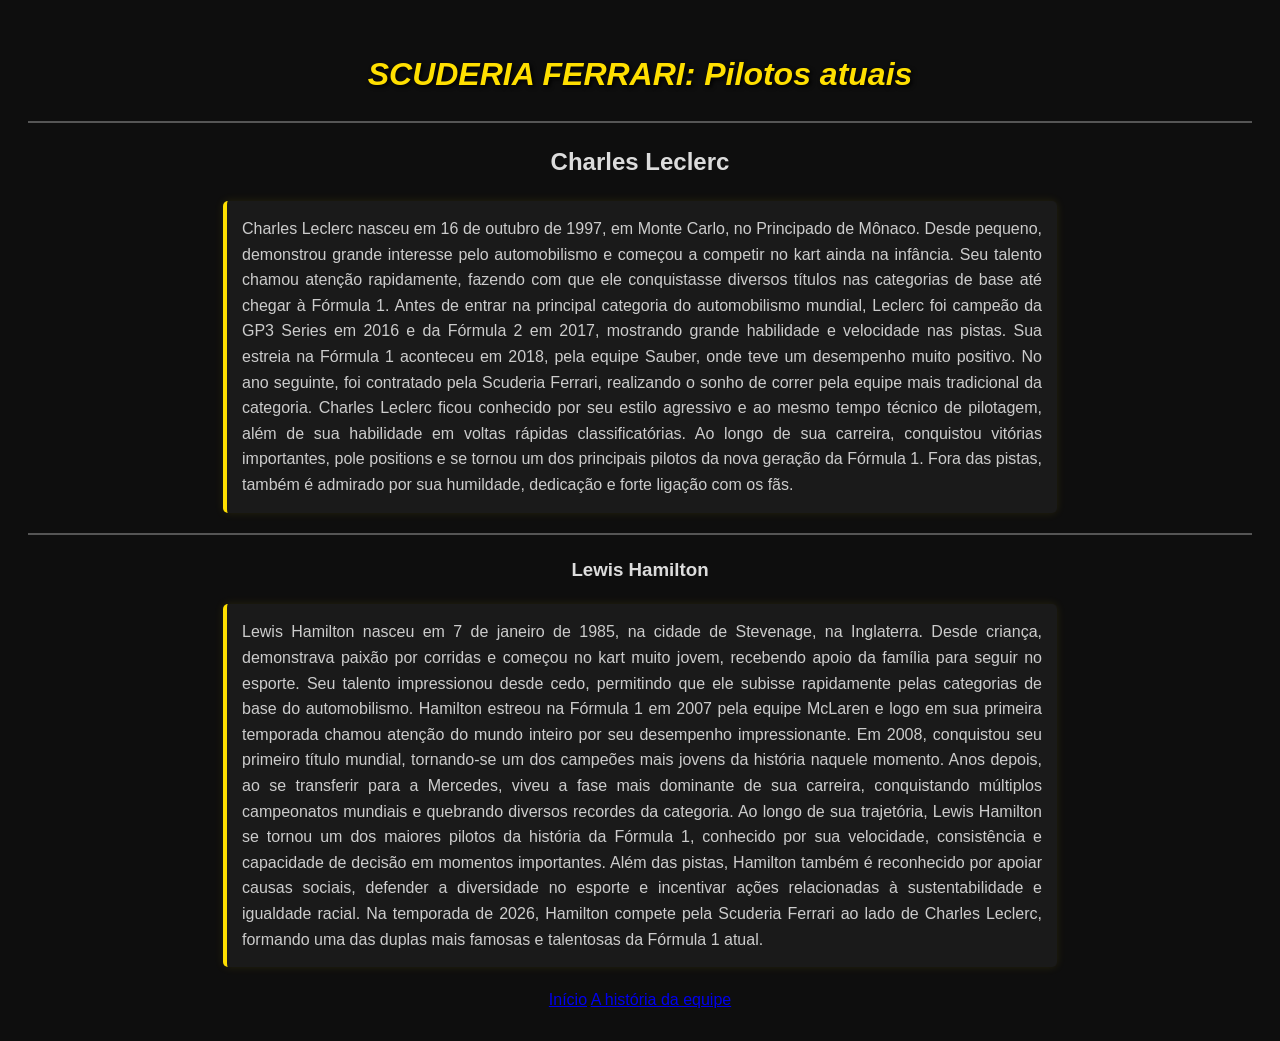
==== caracteres.html @ 8adf7a8c "Update caracteres.html" ====
<!DOCTYPE html>
<html lang="pt-br">
<head>
    <meta charset="UTF-8">
    <meta name="viewport" content="width=device-width, initial-scale=1.0">
    <link rel="stylesheet" href="caracteres.css">
    <title>Pilotos atuais</title>
</head>
<body>
    <h1> SCUDERIA FERRARI: Pilotos atuais</h1>
    <hr>
<h2>Charles Leclerc</h2>
    <p>
Charles Leclerc nasceu em 16 de outubro de 1997, em Monte Carlo, no Principado de Mônaco. Desde pequeno, demonstrou grande interesse pelo automobilismo e começou a competir no kart ainda na infância. Seu talento chamou atenção rapidamente, fazendo com que ele conquistasse diversos títulos nas categorias de base até chegar à Fórmula 1.

Antes de entrar na principal categoria do automobilismo mundial, Leclerc foi campeão da GP3 Series em 2016 e da Fórmula 2 em 2017, mostrando grande habilidade e velocidade nas pistas. Sua estreia na Fórmula 1 aconteceu em 2018, pela equipe Sauber, onde teve um desempenho muito positivo. No ano seguinte, foi contratado pela Scuderia Ferrari, realizando o sonho de correr pela equipe mais tradicional da categoria.

Charles Leclerc ficou conhecido por seu estilo agressivo e ao mesmo tempo técnico de pilotagem, além de sua habilidade em voltas rápidas classificatórias. Ao longo de sua carreira, conquistou vitórias importantes, pole positions e se tornou um dos principais pilotos da nova geração da Fórmula 1. Fora das pistas, também é admirado por sua humildade, dedicação e forte ligação com os fãs.
    </p>
  <hr>
  <h3>Lewis Hamilton</h3>
  <p> Lewis Hamilton nasceu em 7 de janeiro de 1985, na cidade de Stevenage, na Inglaterra. Desde criança, demonstrava paixão por corridas e começou no kart muito jovem, recebendo apoio da família para seguir no esporte. Seu talento impressionou desde cedo, permitindo que ele subisse rapidamente pelas categorias de base do automobilismo.

Hamilton estreou na Fórmula 1 em 2007 pela equipe McLaren e logo em sua primeira temporada chamou atenção do mundo inteiro por seu desempenho impressionante. Em 2008, conquistou seu primeiro título mundial, tornando-se um dos campeões mais jovens da história naquele momento. Anos depois, ao se transferir para a Mercedes, viveu a fase mais dominante de sua carreira, conquistando múltiplos campeonatos mundiais e quebrando diversos recordes da categoria.

Ao longo de sua trajetória, Lewis Hamilton se tornou um dos maiores pilotos da história da Fórmula 1, conhecido por sua velocidade, consistência e capacidade de decisão em momentos importantes. Além das pistas, Hamilton também é reconhecido por apoiar causas sociais, defender a diversidade no esporte e incentivar ações relacionadas à sustentabilidade e igualdade racial.

Na temporada de 2026, Hamilton compete pela Scuderia Ferrari ao lado de Charles Leclerc, formando uma das duplas mais famosas e talentosas da Fórmula 1 atual.</p>
    <footer>
    <a href="index.html"> Início</a>
    <a href="temporada.html"> A história da equipe</a>
</footer>
</body>
</html>
---- caracteres.css ----
body {
    background-color: #0e0e0e;
    color: #dcdcdc;
    font-family: 'Segoe UI', Tahoma, Geneva, Verdana, sans-serif;
    text-align: center;
    padding: 20px;
    line-height: 1.6;
}

h1 {
    color: #ffdf00; 
    font-style: italic;
    font-size: 2em;
    text-shadow: 2px 2px 4px #000;
    margin-bottom: 10px;
}

hr {
    border: none;
    height: 2px;
    background-color: #555;
    margin: 20px 0;
}

p {
    max-width: 800px;
    margin: 20px auto;
    text-align: justify;
    background-color: #1a1a1a;
    padding: 15px;
    border-left: 4px solid #ffdf00;
    border-radius: 5px;
    box-shadow: 0 0 10px rgba(255, 223, 0, 0.1);
    color: #ccc;
}
footer{
    color: #f5c518;
}
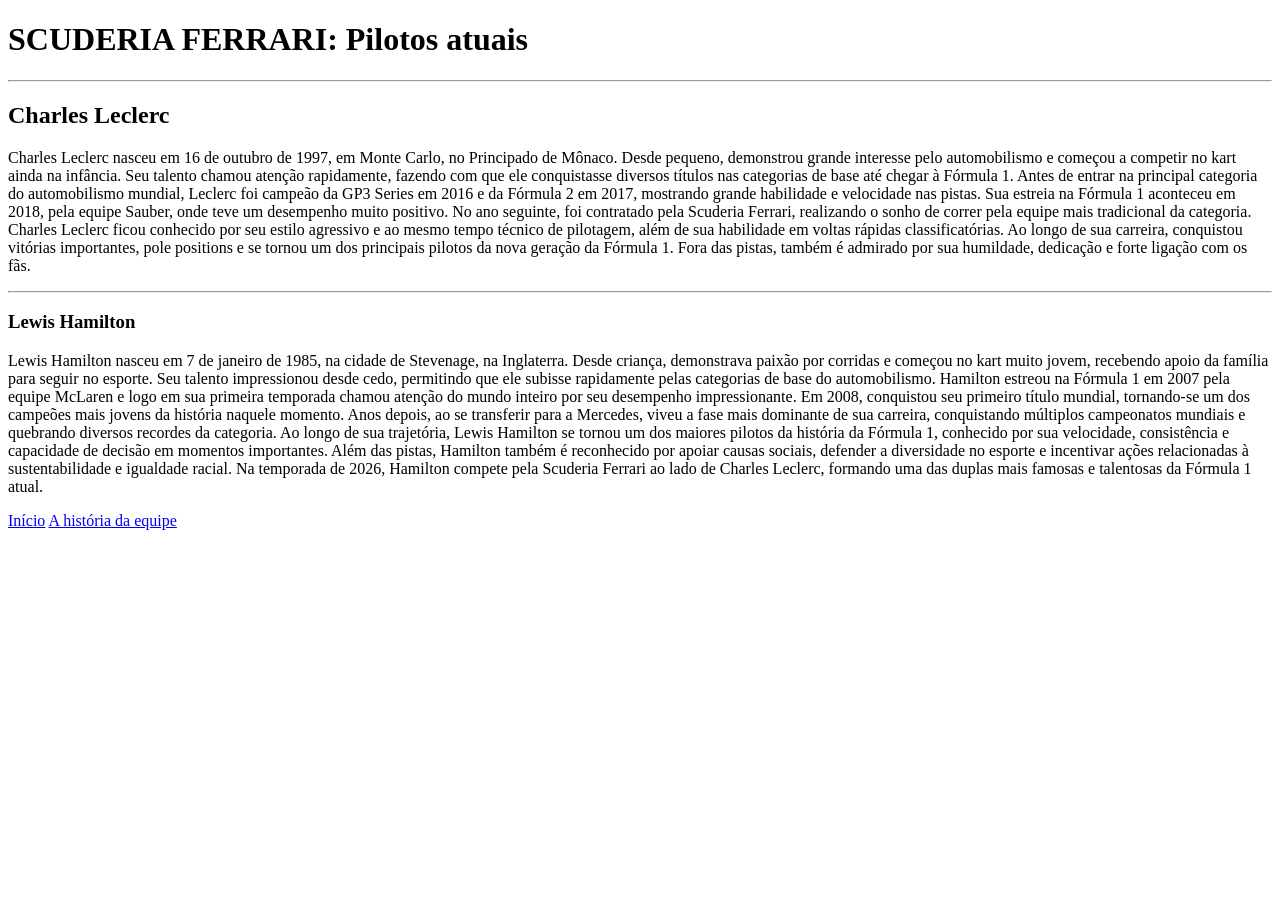
==== commit 26a7b91a: "Update caracteres.html" ====
--- a/caracteres.html
+++ b/caracteres.html
@@ -3,7 +3,7 @@
 <head>
     <meta charset="UTF-8">
     <meta name="viewport" content="width=device-width, initial-scale=1.0">
-    <link rel="stylesheet" href="caracteres.css">
+    <link rel="stylesheet" href="caracteres.html">
     <title>Pilotos atuais</title>
 </head>
 <body>
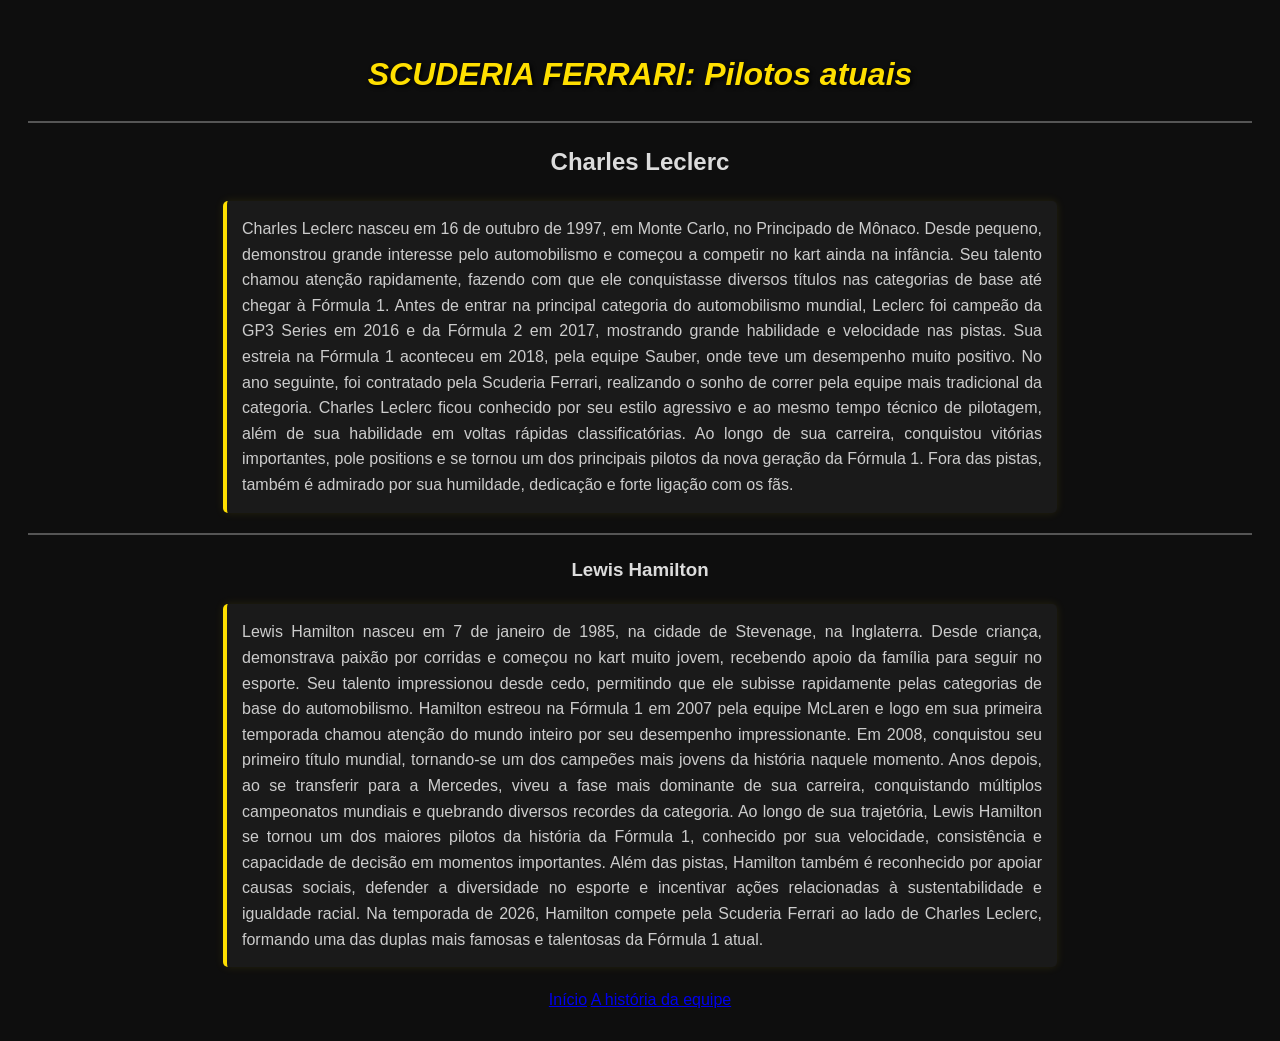
==== commit aba6a521: "Update caracteres.html" ====
--- a/caracteres.html
+++ b/caracteres.html
@@ -3,7 +3,7 @@
 <head>
     <meta charset="UTF-8">
     <meta name="viewport" content="width=device-width, initial-scale=1.0">
-    <link rel="stylesheet" href="caracteres.html">
+    <link rel="stylesheet" href="caracteres.css">
     <title>Pilotos atuais</title>
 </head>
 <body>
--- a/caracteres.css
+++ b/caracteres.css
@@ -0,0 +1,38 @@
+body {
+    background-color: #0e0e0e;
+    color: #dcdcdc;
+    font-family: 'Segoe UI', Tahoma, Geneva, Verdana, sans-serif;
+    text-align: center;
+    padding: 20px;
+    line-height: 1.6;
+}
+
+h1 {
+    color: #ffdf00; 
+    font-style: italic;
+    font-size: 2em;
+    text-shadow: 2px 2px 4px #000;
+    margin-bottom: 10px;
+}
+
+hr {
+    border: none;
+    height: 2px;
+    background-color: #555;
+    margin: 20px 0;
+}
+
+p {
+    max-width: 800px;
+    margin: 20px auto;
+    text-align: justify;
+    background-color: #1a1a1a;
+    padding: 15px;
+    border-left: 4px solid #ffdf00;
+    border-radius: 5px;
+    box-shadow: 0 0 10px rgba(255, 223, 0, 0.1);
+    color: #ccc;
+}
+footer{
+    color: #f5c518;
+}
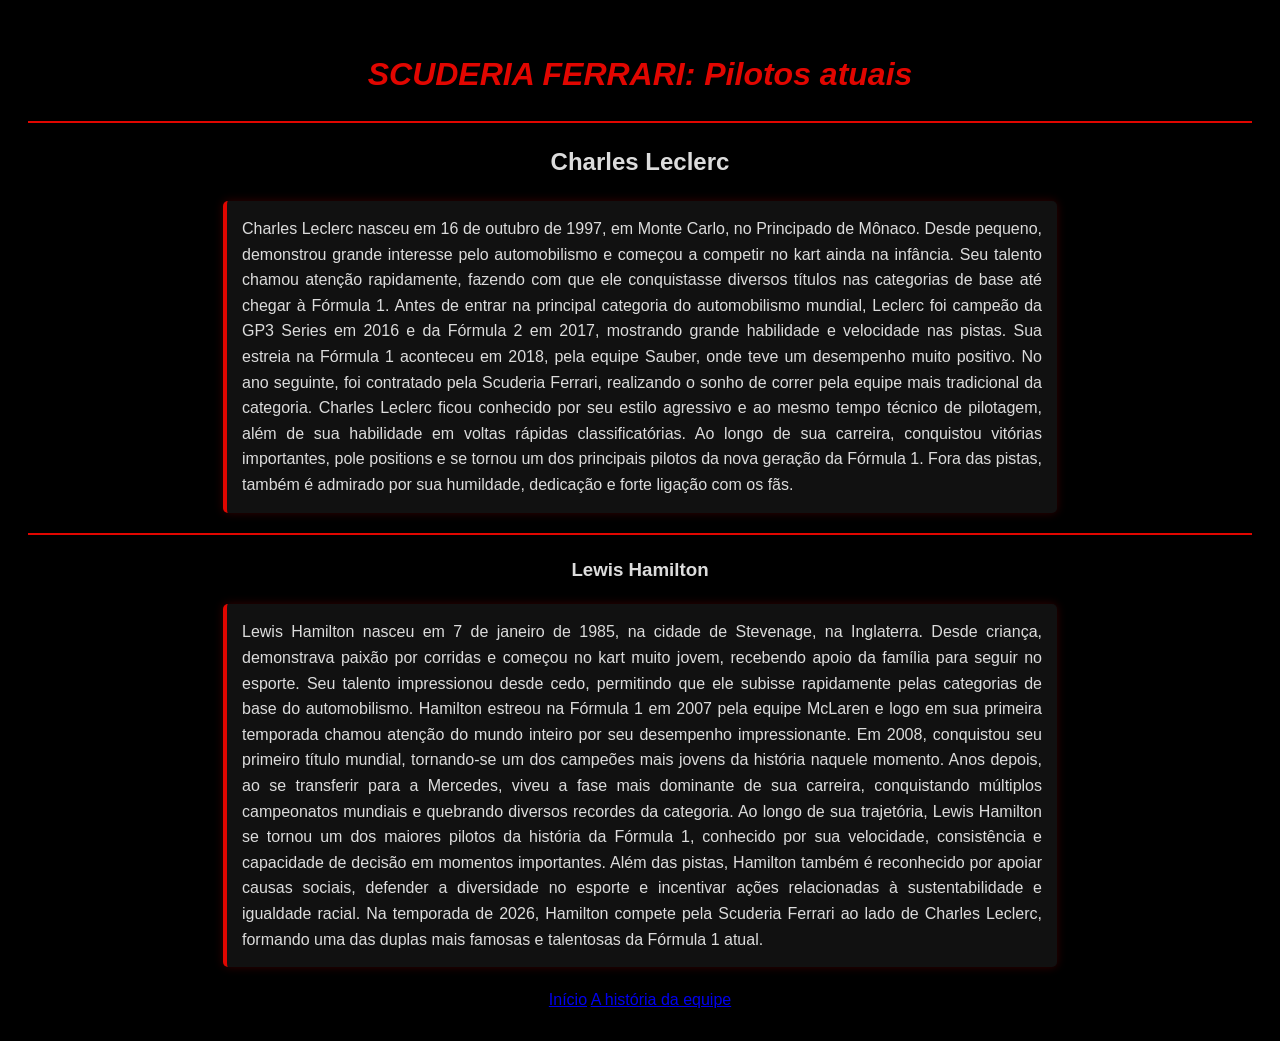
==== commit 15284f79: "Update caracteres.html" ====
--- a/caracteres.html
+++ b/caracteres.html
@@ -28,7 +28,7 @@
 Na temporada de 2026, Hamilton compete pela Scuderia Ferrari ao lado de Charles Leclerc, formando uma das duplas mais famosas e talentosas da Fórmula 1 atual.</p>
     <footer>
     <a href="index.html"> Início</a>
-    <a href="temporada.html"> A história da equipe</a>
+    <a href="historia-equipe.html"> A história da equipe</a>
 </footer>
 </body>
 </html>
--- a/caracteres.css
+++ b/caracteres.css
@@ -1,5 +1,5 @@
 body {
-    background-color: #0e0e0e;
+    background-color: #000000;
     color: #dcdcdc;
     font-family: 'Segoe UI', Tahoma, Geneva, Verdana, sans-serif;
     text-align: center;
@@ -8,7 +8,7 @@
 }
 
 h1 {
-    color: #ffdf00; 
+   color: #E10600; 
     font-style: italic;
     font-size: 2em;
     text-shadow: 2px 2px 4px #000;
@@ -18,7 +18,7 @@
 hr {
     border: none;
     height: 2px;
-    background-color: #555;
+    background-color: #E10600;
     margin: 20px 0;
 }
 
@@ -26,13 +26,14 @@
     max-width: 800px;
     margin: 20px auto;
     text-align: justify;
-    background-color: #1a1a1a;
+    background-color: #111111;
     padding: 15px;
-    border-left: 4px solid #ffdf00;
+    border-left: 4px solid #E10600;
     border-radius: 5px;
-    box-shadow: 0 0 10px rgba(255, 223, 0, 0.1);
-    color: #ccc;
+    box-shadow: 0 0 10px rgba(255, 0, 0, 0.2);
+    color: #dcdcdc;
 }
-footer{
-    color: #f5c518;
+
+footer {
+    color:#E10600;
 }
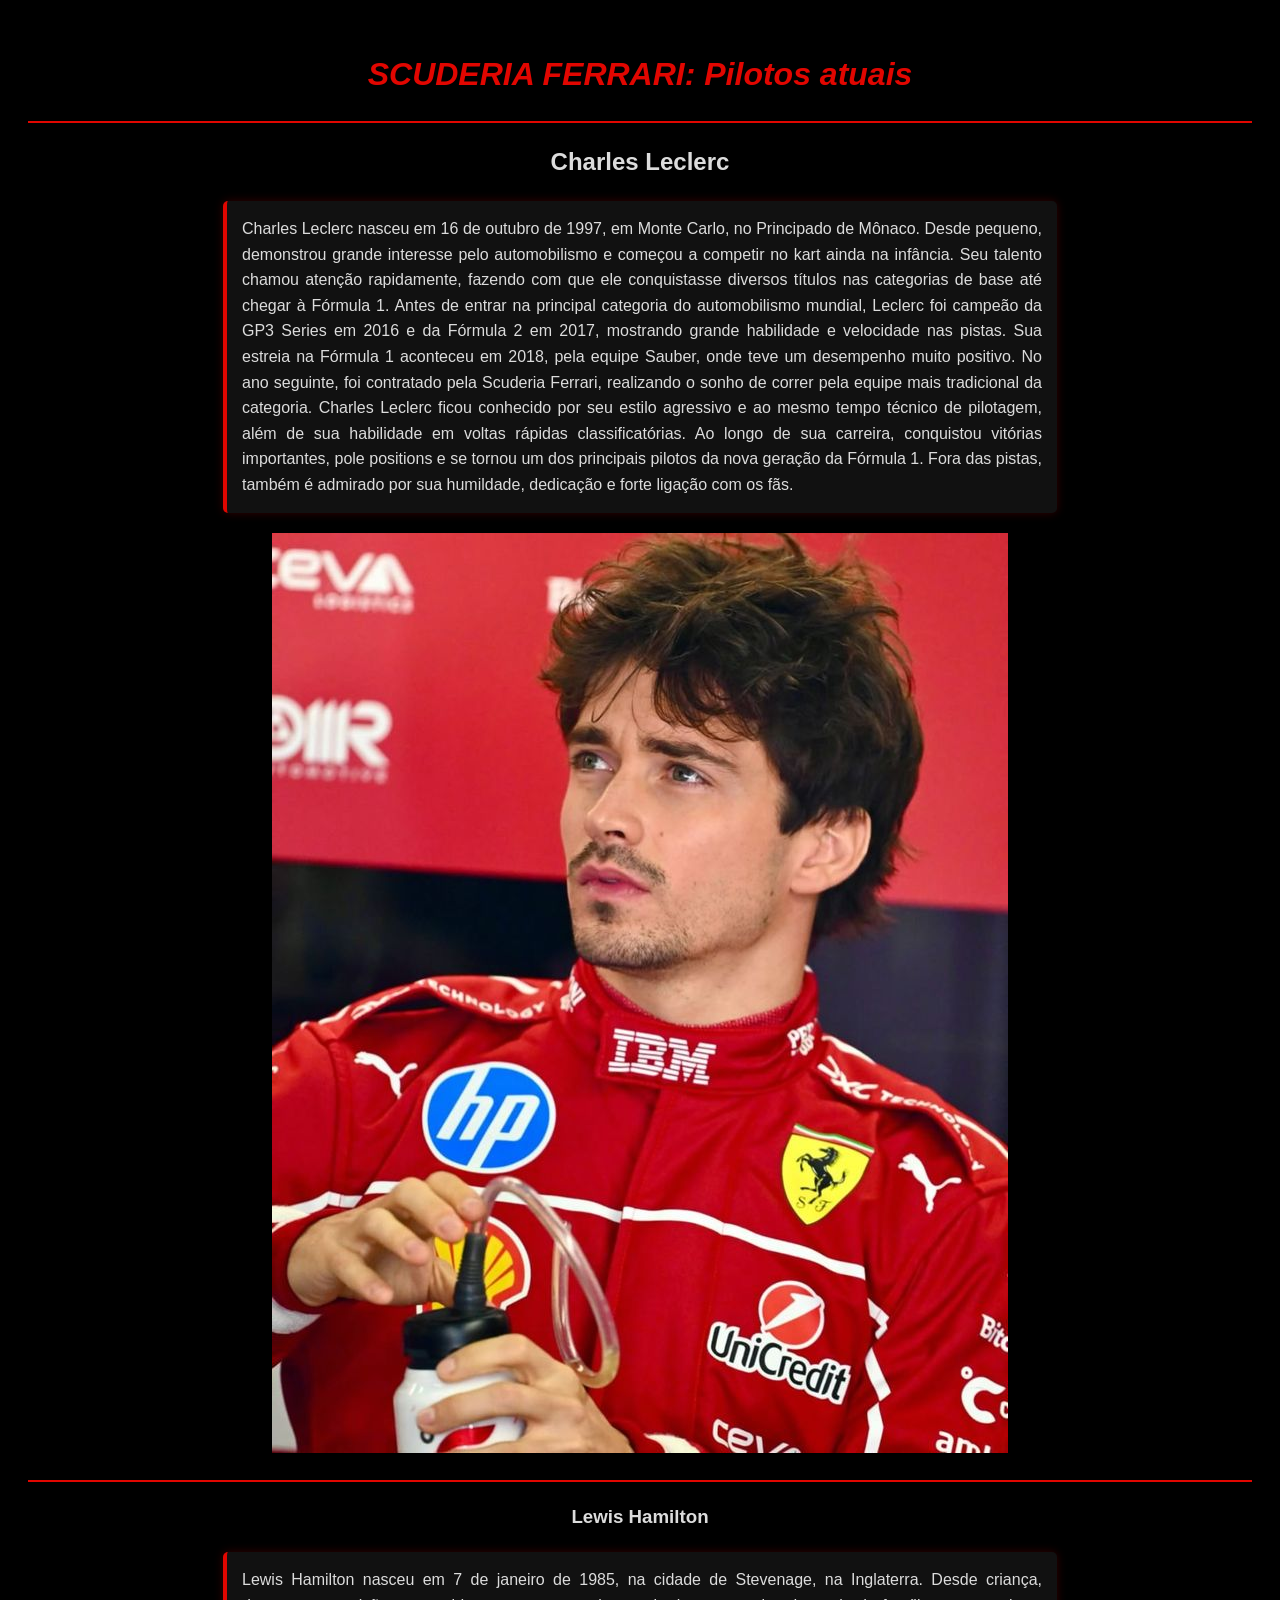
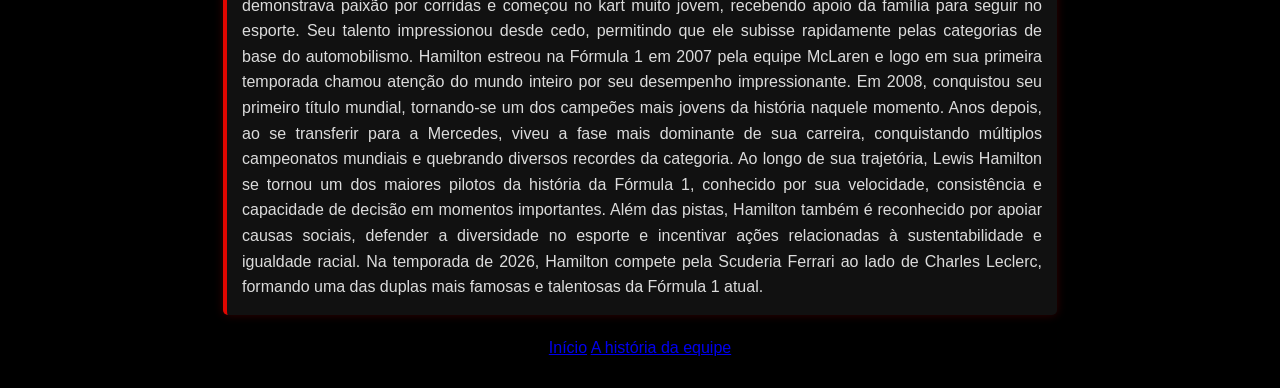
==== commit 3a77268a: "Update caracteres.html" ====
--- a/caracteres.html
+++ b/caracteres.html
@@ -17,6 +17,7 @@
 
 Charles Leclerc ficou conhecido por seu estilo agressivo e ao mesmo tempo técnico de pilotagem, além de sua habilidade em voltas rápidas classificatórias. Ao longo de sua carreira, conquistou vitórias importantes, pole positions e se tornou um dos principais pilotos da nova geração da Fórmula 1. Fora das pistas, também é admirado por sua humildade, dedicação e forte ligação com os fãs.
     </p>
+    <img src="Charles Leclerc.jpeg">
   <hr>
   <h3>Lewis Hamilton</h3>
   <p> Lewis Hamilton nasceu em 7 de janeiro de 1985, na cidade de Stevenage, na Inglaterra. Desde criança, demonstrava paixão por corridas e começou no kart muito jovem, recebendo apoio da família para seguir no esporte. Seu talento impressionou desde cedo, permitindo que ele subisse rapidamente pelas categorias de base do automobilismo.
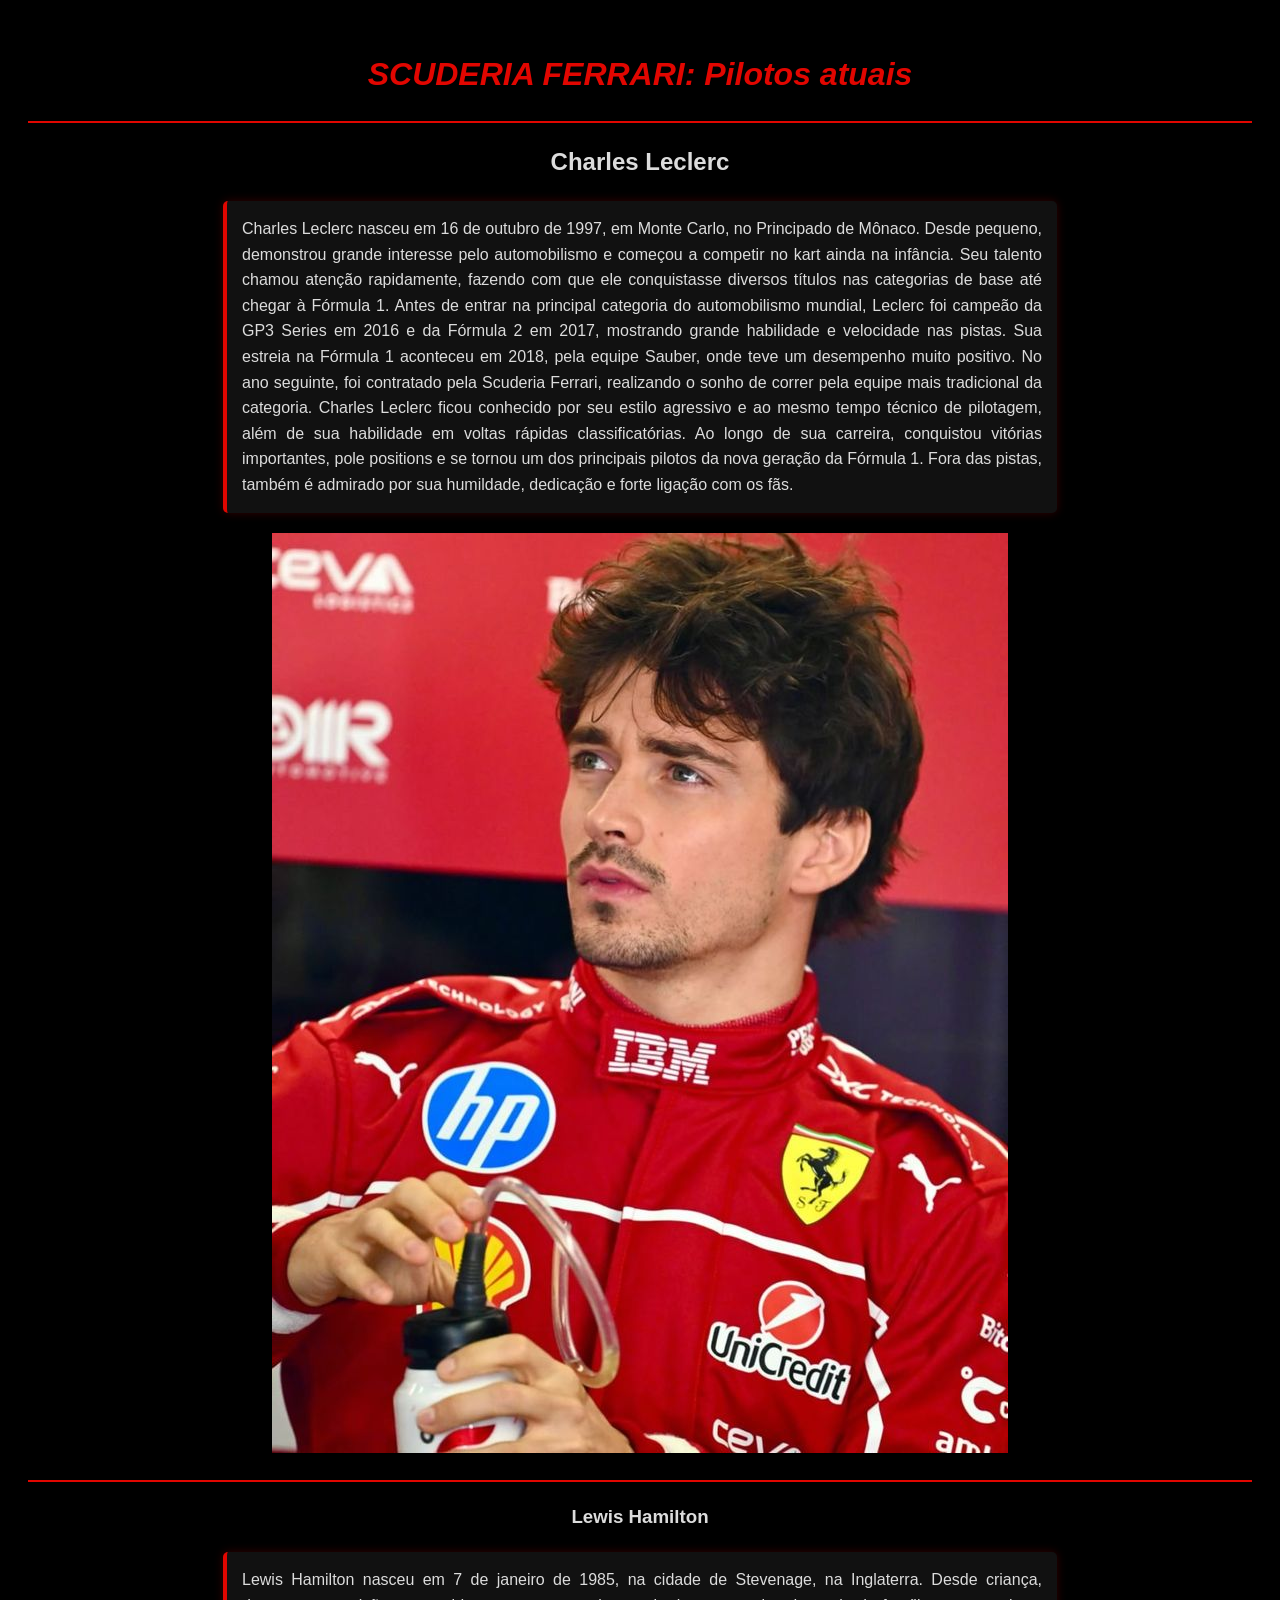
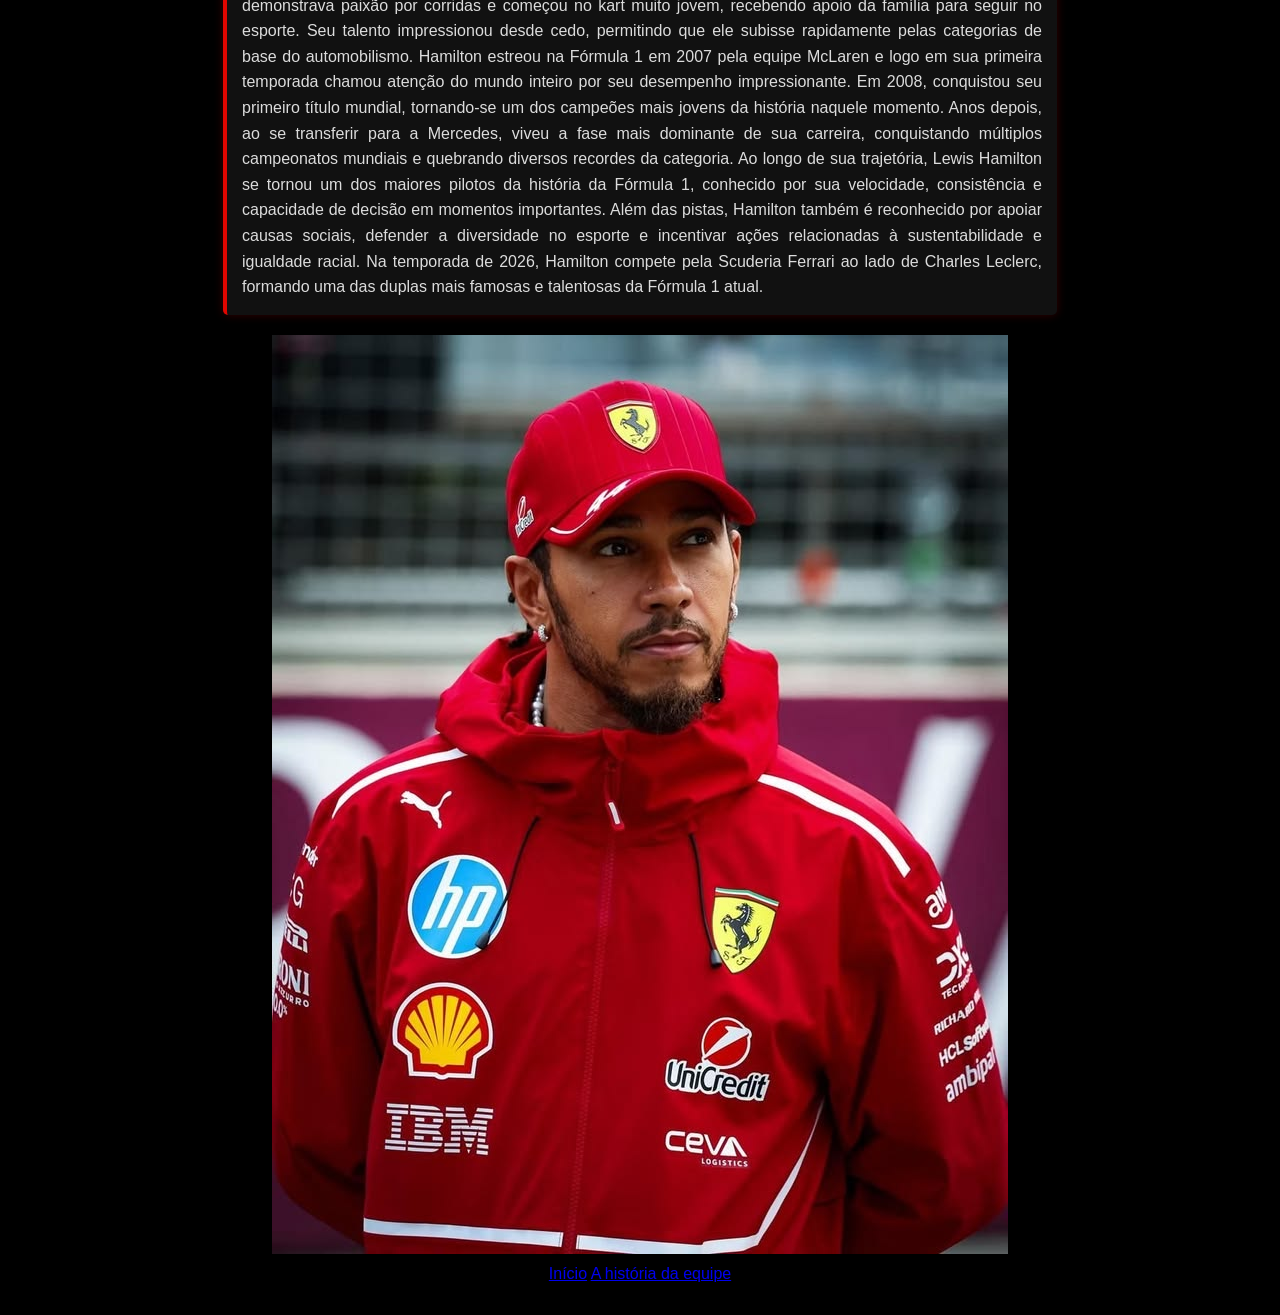
==== commit eeabf94a: "Update caracteres.html" ====
--- a/caracteres.html
+++ b/caracteres.html
@@ -27,6 +27,7 @@
 Ao longo de sua trajetória, Lewis Hamilton se tornou um dos maiores pilotos da história da Fórmula 1, conhecido por sua velocidade, consistência e capacidade de decisão em momentos importantes. Além das pistas, Hamilton também é reconhecido por apoiar causas sociais, defender a diversidade no esporte e incentivar ações relacionadas à sustentabilidade e igualdade racial.
 
 Na temporada de 2026, Hamilton compete pela Scuderia Ferrari ao lado de Charles Leclerc, formando uma das duplas mais famosas e talentosas da Fórmula 1 atual.</p>
+    <img src="_.jpeg">
     <footer>
     <a href="index.html"> Início</a>
     <a href="historia-equipe.html"> A história da equipe</a>
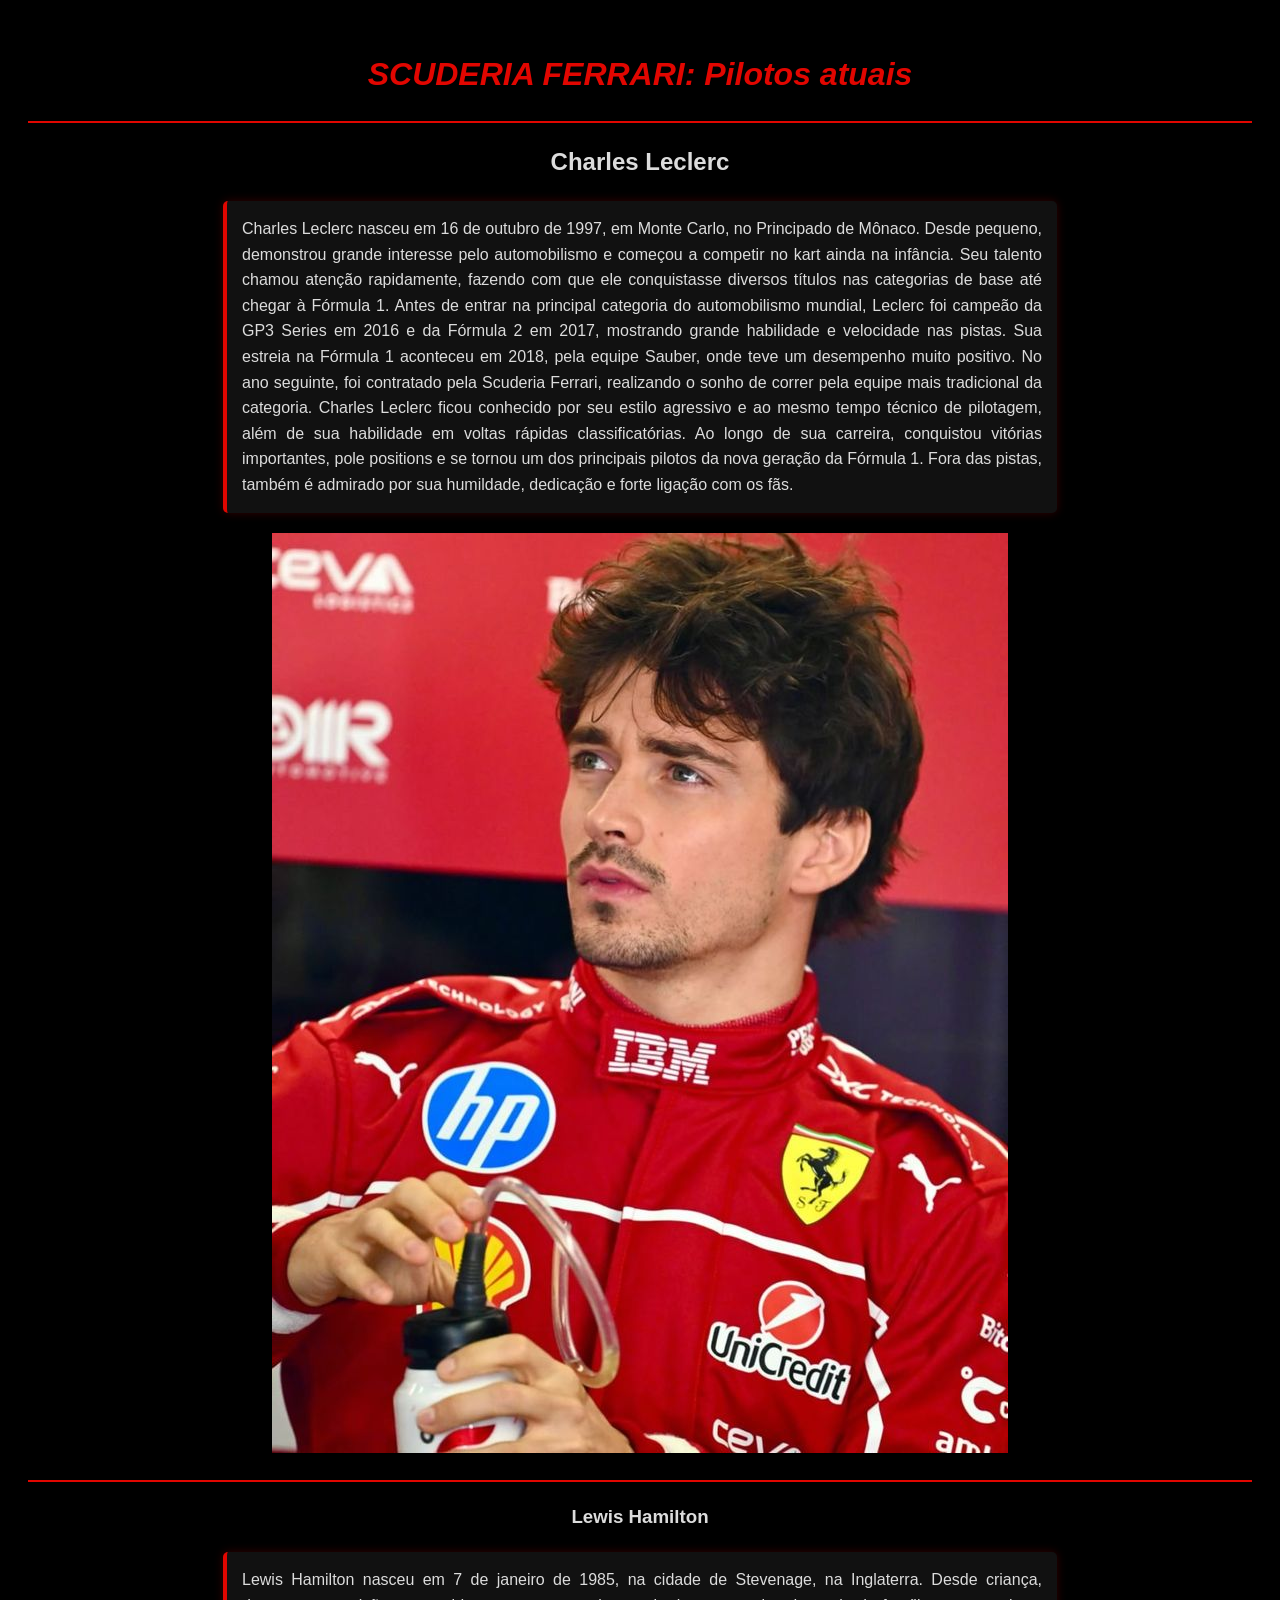
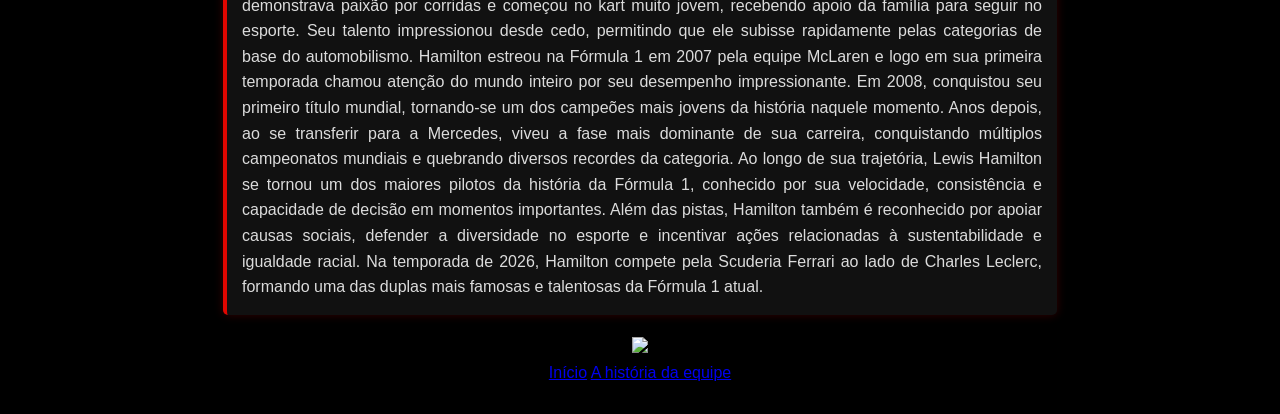
==== commit 7232e4ef: "Update caracteres.html" ====
--- a/caracteres.html
+++ b/caracteres.html
@@ -27,7 +27,7 @@
 Ao longo de sua trajetória, Lewis Hamilton se tornou um dos maiores pilotos da história da Fórmula 1, conhecido por sua velocidade, consistência e capacidade de decisão em momentos importantes. Além das pistas, Hamilton também é reconhecido por apoiar causas sociais, defender a diversidade no esporte e incentivar ações relacionadas à sustentabilidade e igualdade racial.
 
 Na temporada de 2026, Hamilton compete pela Scuderia Ferrari ao lado de Charles Leclerc, formando uma das duplas mais famosas e talentosas da Fórmula 1 atual.</p>
-    <img src="_.jpeg">
+    <img src="_(2).jpeg">
     <footer>
     <a href="index.html"> Início</a>
     <a href="historia-equipe.html"> A história da equipe</a>
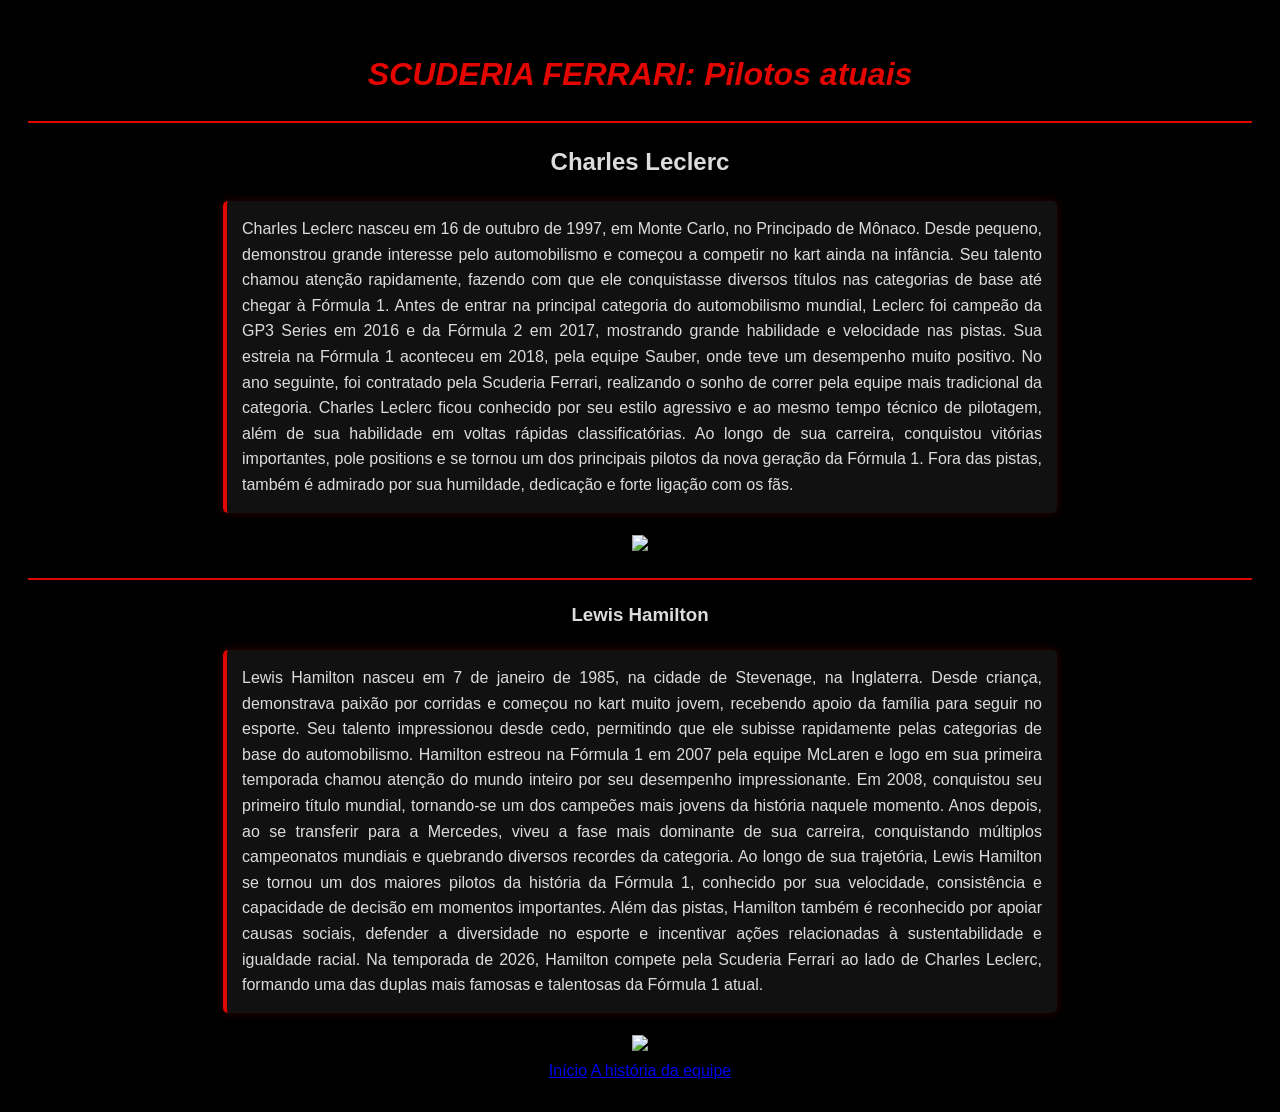
==== commit b200919a: "Update caracteres.html" ====
--- a/caracteres.html
+++ b/caracteres.html
@@ -17,7 +17,7 @@
 
 Charles Leclerc ficou conhecido por seu estilo agressivo e ao mesmo tempo técnico de pilotagem, além de sua habilidade em voltas rápidas classificatórias. Ao longo de sua carreira, conquistou vitórias importantes, pole positions e se tornou um dos principais pilotos da nova geração da Fórmula 1. Fora das pistas, também é admirado por sua humildade, dedicação e forte ligação com os fãs.
     </p>
-    <img src="Charles Leclerc.jpeg">
+    <img src="_(1).jpeg">
   <hr>
   <h3>Lewis Hamilton</h3>
   <p> Lewis Hamilton nasceu em 7 de janeiro de 1985, na cidade de Stevenage, na Inglaterra. Desde criança, demonstrava paixão por corridas e começou no kart muito jovem, recebendo apoio da família para seguir no esporte. Seu talento impressionou desde cedo, permitindo que ele subisse rapidamente pelas categorias de base do automobilismo.
